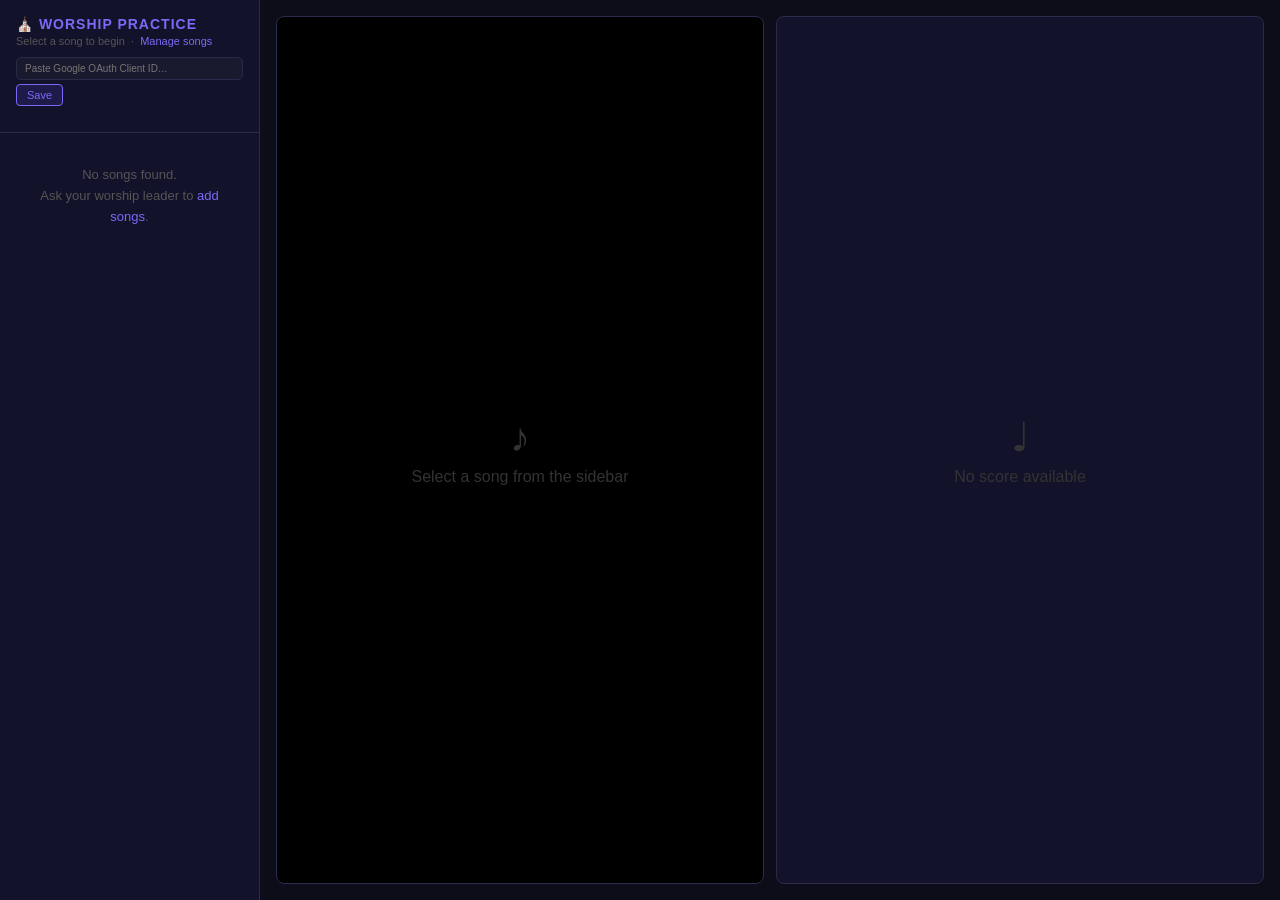
==== index.html @ 6725a465 "Initial commit: worship songs tool Co-Authored-By: TingYi-Chang <tonyshop123@gmail.com>" ====
<!DOCTYPE html>
<html lang="en">
<head>
  <meta charset="UTF-8">
  <meta name="viewport" content="width=device-width, initial-scale=1.0">
  <title>Worship Practice</title>
  <link rel="stylesheet" href="style.css">
  <script src="https://accounts.google.com/gsi/client" async defer></script>
</head>
<body>
  <div class="app-layout">
    <!-- Sidebar -->
    <div class="sidebar">
      <div class="sidebar-header">
        <h1>⛪ Worship Practice</h1>
        <p>Select a song to begin &nbsp;·&nbsp; <a href="admin.html" style="color:#7c6af7;text-decoration:none;font-size:11px">Manage songs</a></p>
        <div class="google-acct-section" id="google-acct-section">
          <!-- Filled by JS -->
        </div>
      </div>
      <div class="song-list" id="song-list"></div>
    </div>

    <!-- Main player -->
    <div class="main">
      <!-- Key info bar -->
      <div class="key-bar" id="key-bar" style="display:none">
        <span class="song-name" id="bar-title"></span>
        <div class="key-display">
          <div class="key-block">
            <div class="label">Original Key</div>
            <div class="value" id="bar-orig">—</div>
          </div>
          <div class="arrow">→</div>
          <div class="key-block">
            <div class="label">Target Key</div>
            <div class="value target" id="bar-target">—</div>
          </div>
          <div class="semitone-box">
            <div class="label">Shift</div>
            <div class="value" id="bar-semitones">0</div>
          </div>
        </div>
        <div class="ext-badge not-installed" id="ext-badge">
          <div class="dot"></div>
          <span id="ext-badge-text">Install extension for pitch shifting</span>
        </div>
      </div>

      <!-- Split: player + score -->
      <div class="content-split">
        <!-- YouTube player -->
        <div class="player-wrapper">
          <div class="player-placeholder" id="player-placeholder">
            <div class="icon">♪</div>
            <div>Select a song from the sidebar</div>
          </div>
          <div id="player-container" style="display:none;width:100%;height:100%">
            <div id="yt-player"></div>
          </div>
        </div>

        <!-- Score panel -->
        <div class="score-panel" id="score-panel">
          <div class="score-placeholder" id="score-placeholder">
            <div class="icon">♩</div>
            <div>No score available</div>
          </div>
          <iframe id="score-frame" class="score-frame" style="display:none" frameborder="0" allowfullscreen></iframe>
        </div>
      </div>

      <!-- Speed bar -->
      <div class="speed-bar" id="speed-bar" style="display:none">
        <span class="label">Speed</span>
        <button class="speed-btn" data-rate="0.5" onclick="setSpeed(0.5)">0.5×</button>
        <button class="speed-btn" data-rate="0.75" onclick="setSpeed(0.75)">0.75×</button>
        <button class="speed-btn active" data-rate="1" onclick="setSpeed(1)">1×</button>
        <button class="speed-btn" data-rate="1.25" onclick="setSpeed(1.25)">1.25×</button>
      </div>
    </div>
  </div>

  <!-- YouTube IFrame API -->
  <script src="https://www.youtube.com/iframe_api"></script>
  <script src="app.js"></script>
  <script>
    let ytPlayer = null;
    let currentSpeed = 1;
    let currentSongId = null;
    let pendingLoad = null;   // {song, semitones} waiting for extension ack
    let fallbackTimer = null; // fires if extension isn't installed

    // ── Google OAuth ───────────────────────────────────────────
    let googleUser = null; // { email, name, picture }

    function loadGoogleUser() {
      try { return JSON.parse(localStorage.getItem('worship_google_user')) || null; }
      catch { return null; }
    }
    function saveGoogleUser(u) {
      localStorage.setItem('worship_google_user', u ? JSON.stringify(u) : 'null');
    }
    function getClientId() {
      return localStorage.getItem('worship_google_client_id') || '';
    }
    function saveClientId(id) {
      localStorage.setItem('worship_google_client_id', id);
    }

    // Called by GIS after sign-in
    function handleGoogleCredential(response) {
      // Decode JWT payload (no verification needed — we're just reading the identity)
      const payload = JSON.parse(atob(response.credential.split('.')[1]));
      googleUser = { email: payload.email, name: payload.name, picture: payload.picture };
      saveGoogleUser(googleUser);
      renderGoogleSection();
    }

    function signOutGoogle() {
      googleUser = null;
      saveGoogleUser(null);
      renderGoogleSection();
    }

    // Rewrite Google URLs to use the signed-in account (authuser=email)
    function applyGoogleAccount(url) {
      if (!googleUser || !url) return url;
      try {
        const u = new URL(url);
        if (u.hostname.endsWith('.google.com')) {
          u.searchParams.set('authuser', googleUser.email);
        }
        return u.toString();
      } catch { return url; }
    }

    function initGoogleSignIn(clientId) {
      if (!clientId || typeof google === 'undefined') return;
      google.accounts.id.initialize({
        client_id: clientId,
        callback: handleGoogleCredential,
        auto_select: true,
      });
      // Render button into the sidebar section
      const btn = document.getElementById('gsi-btn');
      if (btn) {
        google.accounts.id.renderButton(btn, {
          theme: 'filled_black', size: 'medium', shape: 'pill', width: 200
        });
        google.accounts.id.prompt(); // show one-tap if available
      }
    }

    function renderGoogleSection() {
      const section = document.getElementById('google-acct-section');
      if (!section) return;
      if (googleUser) {
        section.innerHTML = `
          <div class="gacct-signed-in">
            <img src="${escHtml(googleUser.picture)}" class="gacct-avatar" alt="">
            <div class="gacct-info">
              <div class="gacct-name">${escHtml(googleUser.name)}</div>
              <div class="gacct-email">${escHtml(googleUser.email)}</div>
            </div>
            <button class="gacct-signout" onclick="signOutGoogle()">✕</button>
          </div>`;
      } else {
        const clientId = getClientId();
        section.innerHTML = `
          <div class="gacct-setup">
            ${!clientId ? `<input id="gsi-client-input" class="gsi-client-input" placeholder="Paste Google OAuth Client ID…">
            <button class="gacct-save-btn" onclick="saveClientIdAndInit()">Save</button>` : ''}
            <div id="gsi-btn" style="margin-top:6px"></div>
          </div>`;
        if (clientId) {
          // Wait for GIS to load then render button
          const tryInit = () => {
            if (typeof google !== 'undefined') initGoogleSignIn(clientId);
            else setTimeout(tryInit, 200);
          };
          tryInit();
        }
      }
    }

    function saveClientIdAndInit() {
      const val = document.getElementById('gsi-client-input')?.value.trim();
      if (!val) return;
      saveClientId(val);
      renderGoogleSection();
      const tryInit = () => {
        if (typeof google !== 'undefined') initGoogleSignIn(val);
        else setTimeout(tryInit, 200);
      };
      tryInit();
    }

    // ── Song list ──────────────────────────────────────────────
    function renderSidebar() {
      const songs = loadSongs();
      const list = document.getElementById('song-list');
      if (songs.length === 0) {
        list.innerHTML = `<div class="empty-state">No songs found.<br>Ask your worship leader to <a href="admin.html">add songs</a>.</div>`;
        return;
      }

      // Group songs by date
      const groups = {};
      songs.forEach(song => {
        const key = song.date || '';
        if (!groups[key]) groups[key] = [];
        groups[key].push(song);
      });

      // Sort groups: dated ones descending, undated at end
      const sortedKeys = Object.keys(groups).sort((a, b) => {
        if (!a) return 1;
        if (!b) return -1;
        return b.localeCompare(a);
      });

      function formatDate(dateStr) {
        if (!dateStr) return 'No Date';
        const [y, m, d] = dateStr.split('-');
        const months = ['Jan','Feb','Mar','Apr','May','Jun','Jul','Aug','Sep','Oct','Nov','Dec'];
        return `${months[parseInt(m,10)-1]} ${parseInt(d,10)}, ${y}`;
      }

      list.innerHTML = sortedKeys.map(key => `
        <div class="date-group">
          <div class="date-header">${escHtml(formatDate(key))}</div>
          ${groups[key].map(song => `
            <div class="song-item ${song.id === currentSongId ? 'active' : ''}"
                 onclick="selectSong(${song.id})">
              <div class="song-title">${escHtml(song.title)}</div>
              <div class="key-badges">
                <span class="badge badge-orig">Orig: ${escHtml(song.originalKey)}</span>
                <span class="badge badge-target">→ ${escHtml(song.targetKey)}</span>
              </div>
            </div>
          `).join('')}
        </div>
      `).join('');
    }

    // ── Song selection ─────────────────────────────────────────
    function selectSong(id) {
      const songs = loadSongs();
      const song = songs.find(s => s.id === id);
      if (!song) return;

      currentSongId = id;
      const semitones = getSemitones(song.originalKey, song.targetKey);

      // Update key bar
      document.getElementById('key-bar').style.display = 'flex';
      document.getElementById('speed-bar').style.display = 'flex';
      document.getElementById('bar-title').textContent = song.title;
      document.getElementById('bar-orig').textContent = song.originalKey;
      document.getElementById('bar-target').textContent = song.targetKey;
      document.getElementById('bar-semitones').textContent =
        semitones === 0 ? '0' : (semitones > 0 ? `+${semitones}` : `${semitones}`) + ' st';

      // Update score panel
      const scoreFrame = document.getElementById('score-frame');
      const scorePlaceholder = document.getElementById('score-placeholder');
      if (song.scoreUrl) {
        scoreFrame.src = applyGoogleAccount(song.scoreUrl);
        scoreFrame.style.display = 'block';
        scorePlaceholder.style.display = 'none';
      } else {
        scoreFrame.src = '';
        scoreFrame.style.display = 'none';
        scorePlaceholder.style.display = 'flex';
      }

      setBadge('waiting');
      renderSidebar();

      // Ask the content script to write semitones to chrome.storage (page JS can't do this).
      // content-worship.js will reply with 'worshipSemitonesReady', then we load the player.
      // A fallback timer loads the player directly if the extension isn't installed.
      pendingLoad = { song, semitones };
      clearTimeout(fallbackTimer);
      fallbackTimer = setTimeout(() => {
        if (pendingLoad) {
          const p = pendingLoad; pendingLoad = null;
          loadPlayer(p.song, p.semitones);
        }
      }, 400);
      window.postMessage({ type: 'worshipSetSemitones', semitones }, '*');
    }

    function loadPlayer(song, semitones) {
      const videoId = extractVideoId(song.youtubeUrl);
      if (!videoId) {
        alert('Could not parse the YouTube URL for this song.');
        return;
      }

      document.getElementById('player-placeholder').style.display = 'none';
      document.getElementById('player-container').style.display = 'block';
      currentSpeed = 1;
      updateSpeedButtons(1);

      if (ytPlayer && typeof ytPlayer.loadVideoById === 'function') {
        ytPlayer.loadVideoById(videoId);
      } else {
        ytPlayer = new YT.Player('yt-player', {
          width: '100%',
          height: '100%',
          videoId: videoId,
          playerVars: {
            autoplay: 1,
            rel: 0,
            modestbranding: 1,
            origin: location.origin
          },
          events: {
            onReady: (e) => e.target.setPlaybackRate(currentSpeed)
          }
        });
      }

      // If no shift needed, confirm immediately
      if (semitones === 0) setBadge('no-shift');
    }

    // ── Extension badge ────────────────────────────────────────
    function setBadge(state) {
      const badge = document.getElementById('ext-badge');
      const text = document.getElementById('ext-badge-text');
      badge.className = `ext-badge ${state}`;
      const labels = {
        'not-installed': 'Install extension for pitch shifting',
        'waiting': 'Applying pitch...',
        'applied': 'Pitch Applied ✓',
        'no-shift': 'No shift needed'
      };
      text.textContent = labels[state] || '';
    }

    // Listen for messages from content-worship.js
    window.addEventListener('message', (e) => {
      if (!e.data) return;

      // Extension stored the semitones — safe to load the iframe now
      if (e.data.type === 'worshipSemitonesReady') {
        clearTimeout(fallbackTimer);
        if (pendingLoad) {
          const p = pendingLoad; pendingLoad = null;
          loadPlayer(p.song, p.semitones);
        }
      }

      // Extension confirmed pitch was applied
      if (e.data.type === 'worshipPitchApplied') {
        setBadge(e.data.semitones === 0 ? 'no-shift' : 'applied');
      }
    });

    // ── Speed control ──────────────────────────────────────────
    function setSpeed(rate) {
      currentSpeed = rate;
      updateSpeedButtons(rate);
      if (ytPlayer && typeof ytPlayer.setPlaybackRate === 'function') {
        ytPlayer.setPlaybackRate(rate);
      }
    }

    function updateSpeedButtons(rate) {
      document.querySelectorAll('.speed-btn').forEach(btn => {
        btn.classList.toggle('active', parseFloat(btn.dataset.rate) === rate);
      });
    }

    // ── YouTube IFrame API callback ───────────────────────────
    function onYouTubeIframeAPIReady() {
      // Player is created on first song selection
    }

    function escHtml(str) {
      return String(str)
        .replace(/&/g, '&amp;')
        .replace(/</g, '&lt;')
        .replace(/>/g, '&gt;')
        .replace(/"/g, '&quot;');
    }

    // Init Google section on load
    googleUser = loadGoogleUser();
    renderGoogleSection();

    renderSidebar();
  </script>
</body>
</html>
---- style.css ----
* {
  box-sizing: border-box;
  margin: 0;
  padding: 0;
}

body {
  font-family: -apple-system, BlinkMacSystemFont, 'Segoe UI', sans-serif;
  background: #0d0d1a;
  color: #ccc;
  height: 100vh;
  overflow: hidden;
}

/* ── Sidebar ── */
.sidebar {
  width: 260px;
  background: #12122a;
  border-right: 1px solid #2a2a4a;
  display: flex;
  flex-direction: column;
  height: 100vh;
  flex-shrink: 0;
}

.sidebar-header {
  padding: 16px;
  border-bottom: 1px solid #2a2a4a;
}

.sidebar-header h1 {
  color: #7c6af7;
  font-size: 14px;
  font-weight: 700;
  letter-spacing: 1px;
  text-transform: uppercase;
}

.sidebar-header p {
  color: #555;
  font-size: 11px;
  margin-top: 3px;
}

/* ── Google account section ── */
.google-acct-section {
  margin-top: 10px;
}

.gacct-signed-in {
  display: flex;
  align-items: center;
  gap: 8px;
  background: #1a1a3a;
  border-radius: 8px;
  padding: 6px 8px;
}

.gacct-avatar {
  width: 28px;
  height: 28px;
  border-radius: 50%;
  flex-shrink: 0;
}

.gacct-info {
  flex: 1;
  min-width: 0;
}

.gacct-name {
  color: #ccc;
  font-size: 11px;
  font-weight: 600;
  white-space: nowrap;
  overflow: hidden;
  text-overflow: ellipsis;
}

.gacct-email {
  color: #555;
  font-size: 10px;
  white-space: nowrap;
  overflow: hidden;
  text-overflow: ellipsis;
}

.gacct-signout {
  background: none;
  border: none;
  color: #555;
  cursor: pointer;
  font-size: 12px;
  padding: 2px 4px;
  flex-shrink: 0;
}

.gacct-signout:hover { color: #e94560; }

.gacct-setup {
  display: flex;
  flex-direction: column;
  gap: 4px;
}

.gsi-client-input {
  background: #1a1a2e;
  border: 1px solid #2a2a4a;
  border-radius: 5px;
  padding: 5px 8px;
  color: #ccc;
  font-size: 10px;
  outline: none;
  width: 100%;
}

.gsi-client-input:focus { border-color: #7c6af7; }

.gacct-save-btn {
  background: #1e1b4b;
  border: 1px solid #7c6af7;
  color: #7c6af7;
  border-radius: 4px;
  padding: 4px 10px;
  font-size: 11px;
  cursor: pointer;
  align-self: flex-start;
}

.gacct-save-btn:hover { background: #2a2060; }

.song-list {
  flex: 1;
  overflow-y: auto;
  padding: 8px;
}

.song-item {
  border-radius: 6px;
  padding: 10px 12px;
  margin-bottom: 4px;
  cursor: pointer;
  transition: background 0.15s;
}

.song-item:hover {
  background: #1a1a3a;
}

.song-item.active {
  background: #1e1b4b;
  border-left: 3px solid #7c6af7;
  padding-left: 9px;
}

.song-item .song-title {
  color: #fff;
  font-size: 13px;
  font-weight: 500;
  margin-bottom: 5px;
}

.song-item .key-badges {
  display: flex;
  gap: 6px;
}

.badge {
  border-radius: 4px;
  padding: 2px 7px;
  font-size: 10px;
  font-weight: 600;
}

.badge-orig {
  background: #1e1e3a;
  color: #888;
}

.badge-target {
  background: #1e1b4b;
  color: #a89df7;
}

/* ── Date groups in sidebar ── */
.date-group {
  margin-bottom: 4px;
}

.date-header {
  color: #7c6af7;
  font-size: 10px;
  font-weight: 700;
  text-transform: uppercase;
  letter-spacing: 1px;
  padding: 8px 12px 4px;
  border-bottom: 1px solid #2a2a4a;
  margin-bottom: 2px;
}

.empty-state {
  padding: 24px 16px;
  text-align: center;
  color: #555;
  font-size: 13px;
  line-height: 1.6;
}

.empty-state a {
  color: #7c6af7;
  text-decoration: none;
}

/* ── Layout ── */
.app-layout {
  display: flex;
  height: 100vh;
}

.main {
  flex: 1;
  display: flex;
  flex-direction: column;
  padding: 16px;
  gap: 12px;
  overflow: hidden;
  min-width: 0;
}

/* ── Key info bar ── */
.key-bar {
  background: #12122a;
  border-radius: 8px;
  padding: 10px 16px;
  display: flex;
  align-items: center;
  justify-content: space-between;
  flex-shrink: 0;
}

.key-bar .song-name {
  color: #fff;
  font-weight: 700;
  font-size: 15px;
}

.key-display {
  display: flex;
  align-items: center;
  gap: 10px;
}

.key-block {
  text-align: center;
}

.key-block .label {
  color: #555;
  font-size: 9px;
  text-transform: uppercase;
  letter-spacing: 1px;
}

.key-block .value {
  color: #fff;
  font-size: 22px;
  font-weight: 700;
  line-height: 1.1;
}

.key-block .value.target {
  color: #7c6af7;
}

.arrow {
  color: #7c6af7;
  font-size: 18px;
}

.semitone-box {
  background: #1e1b4b;
  border: 1px solid #7c6af7;
  border-radius: 6px;
  padding: 4px 12px;
  text-align: center;
  margin-left: 6px;
}

.semitone-box .label {
  color: #555;
  font-size: 9px;
  text-transform: uppercase;
  letter-spacing: 1px;
}

.semitone-box .value {
  color: #7c6af7;
  font-size: 14px;
  font-weight: 700;
}

/* ── Extension badge ── */
.ext-badge {
  display: flex;
  align-items: center;
  gap: 6px;
  border-radius: 6px;
  padding: 5px 12px;
  font-size: 11px;
  font-weight: 600;
  border: 1px solid;
}

.ext-badge.not-installed {
  background: #1a1a2e;
  border-color: #444;
  color: #666;
}

.ext-badge.waiting {
  background: #1a1a2e;
  border-color: #555;
  color: #888;
}

.ext-badge.applied {
  background: #0d2e1a;
  border-color: #4ecca3;
  color: #4ecca3;
}

.ext-badge.no-shift {
  background: #1a1a2e;
  border-color: #555;
  color: #888;
}

.ext-badge .dot {
  width: 7px;
  height: 7px;
  border-radius: 50%;
  background: currentColor;
}

/* ── Content split (player + score) ── */
.content-split {
  flex: 1;
  display: flex;
  gap: 12px;
  min-height: 0;
}

/* ── YouTube player ── */
.player-wrapper {
  flex: 1;
  background: #000;
  border-radius: 8px;
  overflow: hidden;
  border: 1px solid #2a2a4a;
  min-height: 0;
}

.player-wrapper iframe {
  width: 100%;
  height: 100%;
  border: none;
  display: block;
}

.player-placeholder {
  width: 100%;
  height: 100%;
  display: flex;
  flex-direction: column;
  align-items: center;
  justify-content: center;
  gap: 8px;
  color: #333;
}

.player-placeholder .icon {
  font-size: 40px;
}

/* ── Score panel ── */
.score-panel {
  flex: 1;
  background: #12122a;
  border-radius: 8px;
  overflow: hidden;
  border: 1px solid #2a2a4a;
  min-height: 0;
  display: flex;
  flex-direction: column;
}

.score-placeholder {
  width: 100%;
  height: 100%;
  display: flex;
  flex-direction: column;
  align-items: center;
  justify-content: center;
  gap: 8px;
  color: #333;
}

.score-placeholder .icon {
  font-size: 40px;
}

.score-frame {
  width: 100%;
  height: 100%;
  border: none;
  display: block;
  background: #fff;
}

/* ── Speed bar ── */
.speed-bar {
  background: #12122a;
  border-radius: 8px;
  padding: 8px 16px;
  display: flex;
  align-items: center;
  gap: 12px;
  flex-shrink: 0;
}

.speed-bar .label {
  color: #555;
  font-size: 11px;
  text-transform: uppercase;
  letter-spacing: 1px;
}

.speed-btn {
  background: #1a1a2e;
  color: #777;
  border: 1px solid #2a2a4a;
  border-radius: 4px;
  padding: 3px 10px;
  font-size: 12px;
  cursor: pointer;
  transition: all 0.15s;
}

.speed-btn:hover {
  border-color: #7c6af7;
  color: #ccc;
}

.speed-btn.active {
  background: #1e1b4b;
  border-color: #7c6af7;
  color: #7c6af7;
}

/* ── Admin page ── */
.admin-layout {
  max-width: 820px;
  margin: 0 auto;
  padding: 24px 16px;
  min-height: 100vh;
  overflow-y: auto;
}

.admin-header {
  margin-bottom: 24px;
}

.admin-header h1 {
  color: #7c6af7;
  font-size: 20px;
  font-weight: 700;
}

.admin-header p {
  color: #555;
  font-size: 13px;
  margin-top: 4px;
}

.admin-header a {
  color: #7c6af7;
  text-decoration: none;
  font-size: 13px;
}

.add-form {
  background: #12122a;
  border-radius: 8px;
  padding: 16px;
  margin-bottom: 24px;
  display: flex;
  gap: 8px;
  flex-wrap: wrap;
  align-items: flex-end;
}

.form-group {
  display: flex;
  flex-direction: column;
  gap: 4px;
}

.form-group label {
  color: #555;
  font-size: 10px;
  text-transform: uppercase;
  letter-spacing: 1px;
}

input[type="text"], input[type="date"], select {
  background: #1a1a2e;
  border: 1px solid #2a2a4a;
  border-radius: 5px;
  padding: 7px 10px;
  color: #fff;
  font-size: 13px;
  outline: none;
  transition: border-color 0.15s;
}

input[type="text"]:focus, input[type="date"]:focus, select:focus {
  border-color: #7c6af7;
}

select option {
  background: #1a1a2e;
}

.input-title { width: 180px; }
.input-url { width: 280px; }
.input-key { width: 80px; }

.btn-add {
  background: #7c6af7;
  color: #fff;
  border: none;
  border-radius: 5px;
  padding: 8px 16px;
  font-size: 13px;
  font-weight: 600;
  cursor: pointer;
  transition: background 0.15s;
  align-self: flex-end;
}

.btn-add:hover {
  background: #9580ff;
}

.song-table {
  background: #12122a;
  border-radius: 8px;
  overflow: hidden;
}

.song-table-header {
  display: grid;
  grid-template-columns: 1fr 2fr 80px 80px 100px 1fr 160px;
  padding: 10px 16px;
  border-bottom: 1px solid #2a2a4a;
  color: #555;
  font-size: 10px;
  text-transform: uppercase;
  letter-spacing: 1px;
}

.song-row {
  display: grid;
  grid-template-columns: 1fr 2fr 80px 80px 100px 1fr 160px;
  padding: 10px 16px;
  border-bottom: 1px solid #1a1a2e;
  align-items: center;
}

.song-row:last-child {
  border-bottom: none;
}

.song-row .col-title {
  color: #fff;
  font-size: 13px;
}

.song-row .col-url {
  color: #555;
  font-size: 11px;
  overflow: hidden;
  text-overflow: ellipsis;
  white-space: nowrap;
  padding-right: 8px;
}

.song-row .col-key {
  font-size: 13px;
  font-weight: 600;
  text-align: center;
}

.col-key.orig { color: #888; }
.col-key.target { color: #7c6af7; }

.song-row .col-date {
  color: #666;
  font-size: 11px;
  text-align: center;
}

.col-actions {
  display: flex;
  gap: 4px;
  justify-content: flex-end;
}

.btn-edit {
  background: none;
  border: 1px solid #2a2a4a;
  color: #7c6af7;
  font-size: 12px;
  cursor: pointer;
  padding: 3px 8px;
  border-radius: 3px;
  transition: background 0.15s;
}

.btn-edit:hover {
  background: #1e1b4b;
}

.btn-save {
  background: #7c6af7;
  border: none;
  color: #fff;
  font-size: 12px;
  cursor: pointer;
  padding: 3px 8px;
  border-radius: 3px;
  transition: background 0.15s;
  font-weight: 600;
}

.btn-save:hover {
  background: #9580ff;
}

.btn-cancel {
  background: none;
  border: 1px solid #2a2a4a;
  color: #888;
  font-size: 12px;
  cursor: pointer;
  padding: 3px 8px;
  border-radius: 3px;
  transition: background 0.15s;
}

.btn-cancel:hover {
  background: #1a1a2e;
}

.btn-remove {
  background: none;
  border: none;
  color: #e94560;
  font-size: 12px;
  cursor: pointer;
  padding: 3px 6px;
  border-radius: 3px;
  transition: background 0.15s;
}

.btn-remove:hover {
  background: #2a1a1e;
}

.song-row.editing {
  background: #14143a;
}

.edit-input {
  background: #1a1a2e;
  border: 1px solid #7c6af7;
  border-radius: 4px;
  padding: 5px 8px;
  color: #fff;
  font-size: 12px;
  outline: none;
  width: 100%;
}

.error-msg {
  color: #e94560;
  font-size: 12px;
  padding: 6px 0;
  display: none;
}

body.admin-page {
  overflow-y: auto;
  height: auto;
}
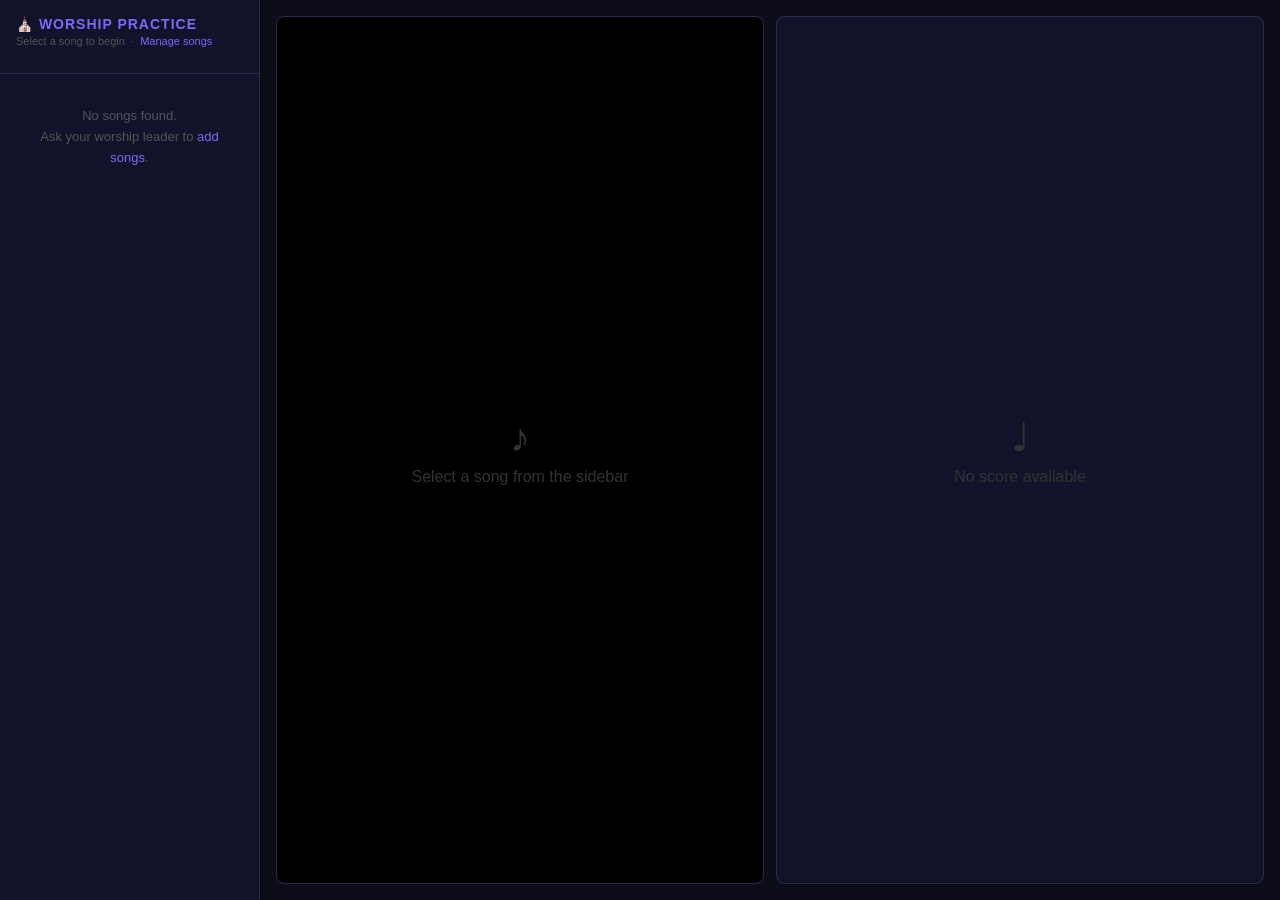
==== commit 8e79bc05: "Add split-screen score panel with Google Sign-In - Split main area 50/50: YouTube player left, score" ====
--- a/index.html
+++ b/index.html
@@ -14,9 +14,7 @@
       <div class="sidebar-header">
         <h1>⛪ Worship Practice</h1>
         <p>Select a song to begin &nbsp;·&nbsp; <a href="admin.html" style="color:#7c6af7;text-decoration:none;font-size:11px">Manage songs</a></p>
-        <div class="google-acct-section" id="google-acct-section">
-          <!-- Filled by JS -->
-        </div>
+        <div id="google-acct-section" class="google-acct-section"></div>
       </div>
       <div class="song-list" id="song-list"></div>
     </div>
@@ -66,7 +64,8 @@
             <div class="icon">♩</div>
             <div>No score available</div>
           </div>
-          <iframe id="score-frame" class="score-frame" style="display:none" frameborder="0" allowfullscreen></iframe>
+          <iframe id="score-frame" class="score-frame" style="display:none" frameborder="0" allowfullscreen
+            allow="autoplay" sandbox="allow-scripts allow-same-origin allow-forms allow-popups allow-popups-to-escape-sandbox"></iframe>
         </div>
       </div>
 
@@ -85,115 +84,105 @@
   <script src="https://www.youtube.com/iframe_api"></script>
   <script src="app.js"></script>
   <script>
+    const GOOGLE_CLIENT_ID = '1020575328429-dgmji6ps2kv9dqg5uc05tbs5veo2bcuv.apps.googleusercontent.com';
+
     let ytPlayer = null;
     let currentSpeed = 1;
     let currentSongId = null;
-    let pendingLoad = null;   // {song, semitones} waiting for extension ack
-    let fallbackTimer = null; // fires if extension isn't installed
-
-    // ── Google OAuth ───────────────────────────────────────────
-    let googleUser = null; // { email, name, picture }
-
-    function loadGoogleUser() {
-      try { return JSON.parse(localStorage.getItem('worship_google_user')) || null; }
-      catch { return null; }
-    }
-    function saveGoogleUser(u) {
-      localStorage.setItem('worship_google_user', u ? JSON.stringify(u) : 'null');
-    }
-    function getClientId() {
-      return localStorage.getItem('worship_google_client_id') || '';
-    }
-    function saveClientId(id) {
-      localStorage.setItem('worship_google_client_id', id);
-    }
-
-    // Called by GIS after sign-in
-    function handleGoogleCredential(response) {
-      // Decode JWT payload (no verification needed — we're just reading the identity)
+    let pendingLoad = null;
+    let fallbackTimer = null;
+    let googleEmail = localStorage.getItem('worship_google_email') || null;
+
+    // ── Google Sign-In ─────────────────────────────────────────
+    function onGoogleSignIn(response) {
       const payload = JSON.parse(atob(response.credential.split('.')[1]));
-      googleUser = { email: payload.email, name: payload.name, picture: payload.picture };
-      saveGoogleUser(googleUser);
+      googleEmail = payload.email;
+      localStorage.setItem('worship_google_email', googleEmail);
       renderGoogleSection();
+      reloadScore();
     }
 
     function signOutGoogle() {
-      googleUser = null;
-      saveGoogleUser(null);
+      googleEmail = null;
+      localStorage.removeItem('worship_google_email');
+      google.accounts.id.disableAutoSelect();
       renderGoogleSection();
-    }
-
-    // Rewrite Google URLs to use the signed-in account (authuser=email)
-    function applyGoogleAccount(url) {
-      if (!googleUser || !url) return url;
-      try {
-        const u = new URL(url);
-        if (u.hostname.endsWith('.google.com')) {
-          u.searchParams.set('authuser', googleUser.email);
-        }
-        return u.toString();
-      } catch { return url; }
-    }
-
-    function initGoogleSignIn(clientId) {
-      if (!clientId || typeof google === 'undefined') return;
-      google.accounts.id.initialize({
-        client_id: clientId,
-        callback: handleGoogleCredential,
-        auto_select: true,
-      });
-      // Render button into the sidebar section
-      const btn = document.getElementById('gsi-btn');
-      if (btn) {
-        google.accounts.id.renderButton(btn, {
-          theme: 'filled_black', size: 'medium', shape: 'pill', width: 200
-        });
-        google.accounts.id.prompt(); // show one-tap if available
-      }
+      reloadScore();
     }
 
     function renderGoogleSection() {
-      const section = document.getElementById('google-acct-section');
-      if (!section) return;
-      if (googleUser) {
-        section.innerHTML = `
-          <div class="gacct-signed-in">
-            <img src="${escHtml(googleUser.picture)}" class="gacct-avatar" alt="">
-            <div class="gacct-info">
-              <div class="gacct-name">${escHtml(googleUser.name)}</div>
-              <div class="gacct-email">${escHtml(googleUser.email)}</div>
-            </div>
+      const el = document.getElementById('google-acct-section');
+      if (googleEmail) {
+        el.innerHTML = `
+          <div class="gacct-row">
+            <span class="gacct-email">${escHtml(googleEmail)}</span>
+            <button class="gacct-switch" onclick="switchGoogleAccount()">Switch</button>
             <button class="gacct-signout" onclick="signOutGoogle()">✕</button>
           </div>`;
       } else {
-        const clientId = getClientId();
-        section.innerHTML = `
-          <div class="gacct-setup">
-            ${!clientId ? `<input id="gsi-client-input" class="gsi-client-input" placeholder="Paste Google OAuth Client ID…">
-            <button class="gacct-save-btn" onclick="saveClientIdAndInit()">Save</button>` : ''}
-            <div id="gsi-btn" style="margin-top:6px"></div>
-          </div>`;
-        if (clientId) {
-          // Wait for GIS to load then render button
-          const tryInit = () => {
-            if (typeof google !== 'undefined') initGoogleSignIn(clientId);
-            else setTimeout(tryInit, 200);
-          };
-          tryInit();
-        }
-      }
-    }
-
-    function saveClientIdAndInit() {
-      const val = document.getElementById('gsi-client-input')?.value.trim();
-      if (!val) return;
-      saveClientId(val);
-      renderGoogleSection();
-      const tryInit = () => {
-        if (typeof google !== 'undefined') initGoogleSignIn(val);
-        else setTimeout(tryInit, 200);
-      };
-      tryInit();
+        el.innerHTML = `<div id="gsi-btn"></div>`;
+        waitForGIS(() => {
+          google.accounts.id.initialize({
+            client_id: GOOGLE_CLIENT_ID,
+            callback: onGoogleSignIn,
+            ux_mode: 'popup',
+          });
+          google.accounts.id.renderButton(document.getElementById('gsi-btn'), {
+            theme: 'filled_black', size: 'medium', shape: 'pill', width: 220, text: 'signin_with'
+          });
+        });
+      }
+    }
+
+    function switchGoogleAccount() {
+      // Sign out of current selection and show account chooser again
+      googleEmail = null;
+      localStorage.removeItem('worship_google_email');
+      const el = document.getElementById('google-acct-section');
+      el.innerHTML = `<div id="gsi-btn"></div>`;
+      waitForGIS(() => {
+        google.accounts.id.initialize({
+          client_id: GOOGLE_CLIENT_ID,
+          callback: onGoogleSignIn,
+          ux_mode: 'popup',
+        });
+        google.accounts.id.renderButton(document.getElementById('gsi-btn'), {
+          theme: 'filled_black', size: 'medium', shape: 'pill', width: 220, text: 'signin_with'
+        });
+        google.accounts.id.prompt();
+      });
+    }
+
+    function waitForGIS(fn) {
+      if (typeof google !== 'undefined' && google.accounts) fn();
+      else setTimeout(() => waitForGIS(fn), 100);
+    }
+
+    function applyGoogleAccount(url) {
+      if (!url) return url;
+      try {
+        const u = new URL(url);
+        if (!u.hostname.endsWith('.google.com')) return url;
+
+        // Convert to /preview embed format
+        u.pathname = u.pathname
+          .replace(/\/(edit|view|pub)(\/.*)?$/, '/preview')
+          .replace(/\/(htmlview)(\/.*)?$/, '/preview');
+
+        // Strip non-embed params, keep only the file path clean
+        const embedUrl = new URL(u.origin + u.pathname);
+        if (googleEmail) embedUrl.searchParams.set('authuser', googleEmail);
+        embedUrl.searchParams.set('rm', 'minimal');
+        return embedUrl.toString();
+      } catch { return url; }
+    }
+
+    function reloadScore() {
+      if (!currentSongId) return;
+      const song = loadSongs().find(s => s.id === currentSongId);
+      if (song && song.scoreUrl) {
+        document.getElementById('score-frame').src = applyGoogleAccount(song.scoreUrl);
+      }
     }
 
     // ── Song list ──────────────────────────────────────────────
@@ -205,7 +194,6 @@
         return;
       }
 
-      // Group songs by date
       const groups = {};
       songs.forEach(song => {
         const key = song.date || '';
@@ -213,7 +201,6 @@
         groups[key].push(song);
       });
 
-      // Sort groups: dated ones descending, undated at end
       const sortedKeys = Object.keys(groups).sort((a, b) => {
         if (!a) return 1;
         if (!b) return -1;
@@ -253,7 +240,6 @@
       currentSongId = id;
       const semitones = getSemitones(song.originalKey, song.targetKey);
 
-      // Update key bar
       document.getElementById('key-bar').style.display = 'flex';
       document.getElementById('speed-bar').style.display = 'flex';
       document.getElementById('bar-title').textContent = song.title;
@@ -262,7 +248,6 @@
       document.getElementById('bar-semitones').textContent =
         semitones === 0 ? '0' : (semitones > 0 ? `+${semitones}` : `${semitones}`) + ' st';
 
-      // Update score panel
       const scoreFrame = document.getElementById('score-frame');
       const scorePlaceholder = document.getElementById('score-placeholder');
       if (song.scoreUrl) {
@@ -278,9 +263,6 @@
       setBadge('waiting');
       renderSidebar();
 
-      // Ask the content script to write semitones to chrome.storage (page JS can't do this).
-      // content-worship.js will reply with 'worshipSemitonesReady', then we load the player.
-      // A fallback timer loads the player directly if the extension isn't installed.
       pendingLoad = { song, semitones };
       clearTimeout(fallbackTimer);
       fallbackTimer = setTimeout(() => {
@@ -294,10 +276,7 @@
 
     function loadPlayer(song, semitones) {
       const videoId = extractVideoId(song.youtubeUrl);
-      if (!videoId) {
-        alert('Could not parse the YouTube URL for this song.');
-        return;
-      }
+      if (!videoId) { alert('Could not parse the YouTube URL for this song.'); return; }
 
       document.getElementById('player-placeholder').style.display = 'none';
       document.getElementById('player-container').style.display = 'block';
@@ -308,22 +287,11 @@
         ytPlayer.loadVideoById(videoId);
       } else {
         ytPlayer = new YT.Player('yt-player', {
-          width: '100%',
-          height: '100%',
-          videoId: videoId,
-          playerVars: {
-            autoplay: 1,
-            rel: 0,
-            modestbranding: 1,
-            origin: location.origin
-          },
-          events: {
-            onReady: (e) => e.target.setPlaybackRate(currentSpeed)
-          }
+          width: '100%', height: '100%', videoId,
+          playerVars: { autoplay: 1, rel: 0, modestbranding: 1, origin: location.origin },
+          events: { onReady: (e) => e.target.setPlaybackRate(currentSpeed) }
         });
       }
-
-      // If no shift needed, confirm immediately
       if (semitones === 0) setBadge('no-shift');
     }
 
@@ -341,20 +309,12 @@
       text.textContent = labels[state] || '';
     }
 
-    // Listen for messages from content-worship.js
     window.addEventListener('message', (e) => {
       if (!e.data) return;
-
-      // Extension stored the semitones — safe to load the iframe now
       if (e.data.type === 'worshipSemitonesReady') {
         clearTimeout(fallbackTimer);
-        if (pendingLoad) {
-          const p = pendingLoad; pendingLoad = null;
-          loadPlayer(p.song, p.semitones);
-        }
-      }
-
-      // Extension confirmed pitch was applied
+        if (pendingLoad) { const p = pendingLoad; pendingLoad = null; loadPlayer(p.song, p.semitones); }
+      }
       if (e.data.type === 'worshipPitchApplied') {
         setBadge(e.data.semitones === 0 ? 'no-shift' : 'applied');
       }
@@ -364,9 +324,7 @@
     function setSpeed(rate) {
       currentSpeed = rate;
       updateSpeedButtons(rate);
-      if (ytPlayer && typeof ytPlayer.setPlaybackRate === 'function') {
-        ytPlayer.setPlaybackRate(rate);
-      }
+      if (ytPlayer && typeof ytPlayer.setPlaybackRate === 'function') ytPlayer.setPlaybackRate(rate);
     }
 
     function updateSpeedButtons(rate) {
@@ -375,23 +333,15 @@
       });
     }
 
-    // ── YouTube IFrame API callback ───────────────────────────
-    function onYouTubeIframeAPIReady() {
-      // Player is created on first song selection
-    }
+    function onYouTubeIframeAPIReady() {}
 
     function escHtml(str) {
       return String(str)
-        .replace(/&/g, '&amp;')
-        .replace(/</g, '&lt;')
-        .replace(/>/g, '&gt;')
-        .replace(/"/g, '&quot;');
-    }
-
-    // Init Google section on load
-    googleUser = loadGoogleUser();
+        .replace(/&/g, '&amp;').replace(/</g, '&lt;')
+        .replace(/>/g, '&gt;').replace(/"/g, '&quot;');
+    }
+
     renderGoogleSection();
-
     renderSidebar();
   </script>
 </body>
--- a/style.css
+++ b/style.css
@@ -47,87 +47,48 @@
   margin-top: 10px;
 }
 
-.gacct-signed-in {
-  display: flex;
-  align-items: center;
-  gap: 8px;
+.gacct-row {
+  display: flex;
+  align-items: center;
+  gap: 6px;
   background: #1a1a3a;
   border-radius: 8px;
-  padding: 6px 8px;
-}
-
-.gacct-avatar {
-  width: 28px;
-  height: 28px;
-  border-radius: 50%;
-  flex-shrink: 0;
-}
-
-.gacct-info {
+  padding: 6px 10px;
+}
+
+.gacct-email {
   flex: 1;
-  min-width: 0;
-}
-
-.gacct-name {
-  color: #ccc;
-  font-size: 11px;
-  font-weight: 600;
-  white-space: nowrap;
+  color: #aaa;
+  font-size: 10px;
   overflow: hidden;
   text-overflow: ellipsis;
-}
-
-.gacct-email {
-  color: #555;
+  white-space: nowrap;
+}
+
+.gacct-switch {
+  background: none;
+  border: 1px solid #2a2a4a;
+  color: #7c6af7;
   font-size: 10px;
-  white-space: nowrap;
-  overflow: hidden;
-  text-overflow: ellipsis;
-}
+  border-radius: 4px;
+  padding: 2px 7px;
+  cursor: pointer;
+  flex-shrink: 0;
+}
+
+.gacct-switch:hover { background: #1e1b4b; }
 
 .gacct-signout {
   background: none;
   border: none;
-  color: #555;
-  cursor: pointer;
-  font-size: 12px;
-  padding: 2px 4px;
+  color: #444;
+  cursor: pointer;
+  font-size: 12px;
+  padding: 0 2px;
   flex-shrink: 0;
 }
 
 .gacct-signout:hover { color: #e94560; }
-
-.gacct-setup {
-  display: flex;
-  flex-direction: column;
-  gap: 4px;
-}
-
-.gsi-client-input {
-  background: #1a1a2e;
-  border: 1px solid #2a2a4a;
-  border-radius: 5px;
-  padding: 5px 8px;
-  color: #ccc;
-  font-size: 10px;
-  outline: none;
-  width: 100%;
-}
-
-.gsi-client-input:focus { border-color: #7c6af7; }
-
-.gacct-save-btn {
-  background: #1e1b4b;
-  border: 1px solid #7c6af7;
-  color: #7c6af7;
-  border-radius: 4px;
-  padding: 4px 10px;
-  font-size: 11px;
-  cursor: pointer;
-  align-self: flex-start;
-}
-
-.gacct-save-btn:hover { background: #2a2060; }
 
 .song-list {
   flex: 1;
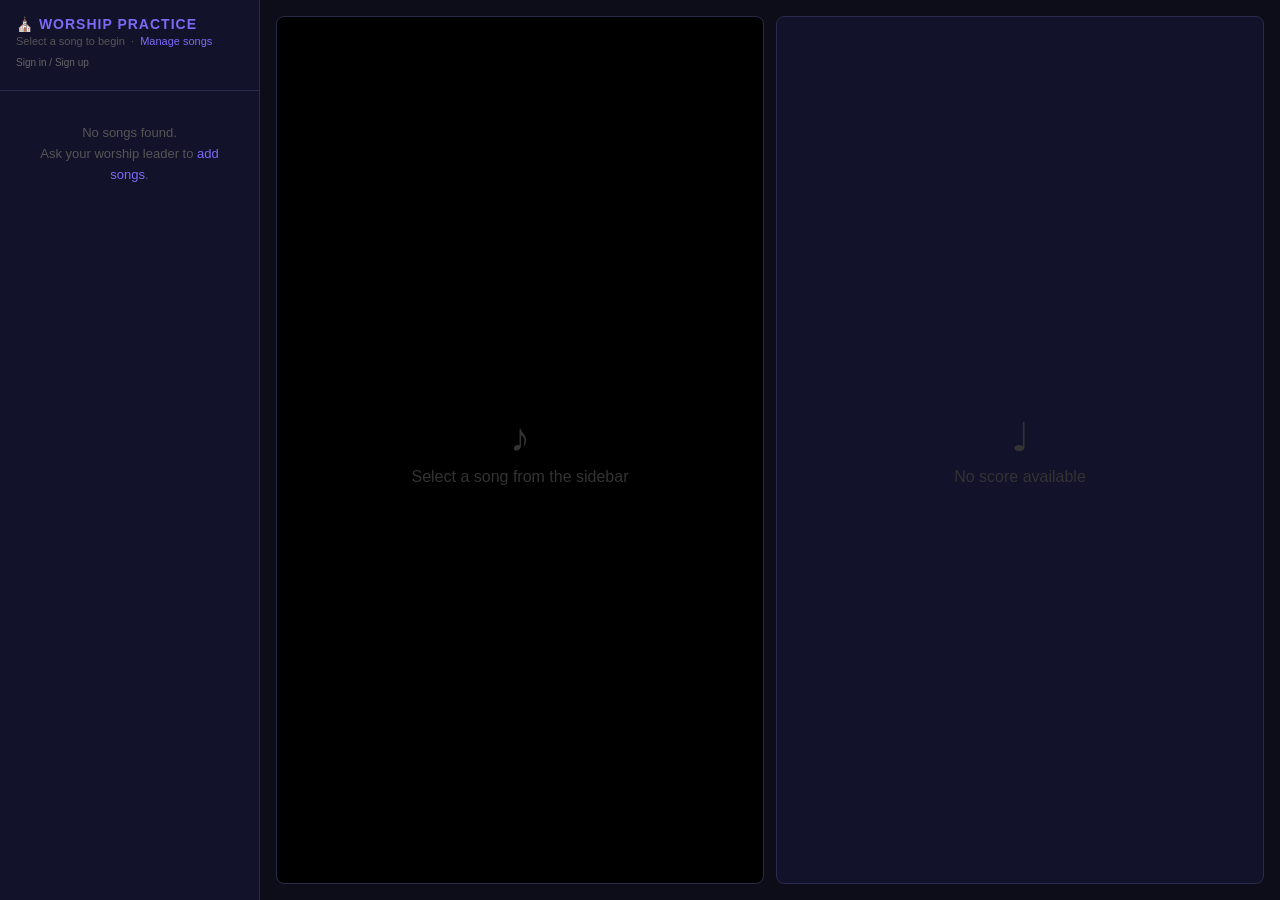
==== commit e0d481c4: "Redesign Google account section with profile photo and name - Show profile photo (with initial fallb" ====
--- a/index.html
+++ b/index.html
@@ -92,19 +92,29 @@
     let pendingLoad = null;
     let fallbackTimer = null;
     let googleEmail = localStorage.getItem('worship_google_email') || null;
+    let googleName = localStorage.getItem('worship_google_name') || null;
+    let googlePicture = localStorage.getItem('worship_google_picture') || null;
 
     // ── Google Sign-In ─────────────────────────────────────────
     function onGoogleSignIn(response) {
       const payload = JSON.parse(atob(response.credential.split('.')[1]));
       googleEmail = payload.email;
+      googleName = payload.name || null;
+      googlePicture = payload.picture || null;
       localStorage.setItem('worship_google_email', googleEmail);
+      if (googleName) localStorage.setItem('worship_google_name', googleName);
+      if (googlePicture) localStorage.setItem('worship_google_picture', googlePicture);
       renderGoogleSection();
       reloadScore();
     }
 
     function signOutGoogle() {
       googleEmail = null;
+      googleName = null;
+      googlePicture = null;
       localStorage.removeItem('worship_google_email');
+      localStorage.removeItem('worship_google_name');
+      localStorage.removeItem('worship_google_picture');
       google.accounts.id.disableAutoSelect();
       renderGoogleSection();
       reloadScore();
@@ -113,14 +123,20 @@
     function renderGoogleSection() {
       const el = document.getElementById('google-acct-section');
       if (googleEmail) {
+        const photoHtml = googlePicture
+          ? `<img src="${escHtml(googlePicture)}" alt="">`
+          : escHtml((googleName || googleEmail).charAt(0).toUpperCase());
         el.innerHTML = `
           <div class="gacct-row">
-            <span class="gacct-email">${escHtml(googleEmail)}</span>
-            <button class="gacct-switch" onclick="switchGoogleAccount()">Switch</button>
+            <div class="gacct-photo">${photoHtml}</div>
+            <div class="gacct-info">
+              <div class="gacct-name">${escHtml(googleName || googleEmail)}</div>
+              <div class="gacct-email">${escHtml(googleEmail)}</div>
+            </div>
             <button class="gacct-signout" onclick="signOutGoogle()">✕</button>
           </div>`;
       } else {
-        el.innerHTML = `<div id="gsi-btn"></div>`;
+        el.innerHTML = `<div class="gacct-signin-label">Sign in / Sign up</div><div id="gsi-btn"></div>`;
         waitForGIS(() => {
           google.accounts.id.initialize({
             client_id: GOOGLE_CLIENT_ID,
@@ -132,25 +148,6 @@
           });
         });
       }
-    }
-
-    function switchGoogleAccount() {
-      // Sign out of current selection and show account chooser again
-      googleEmail = null;
-      localStorage.removeItem('worship_google_email');
-      const el = document.getElementById('google-acct-section');
-      el.innerHTML = `<div id="gsi-btn"></div>`;
-      waitForGIS(() => {
-        google.accounts.id.initialize({
-          client_id: GOOGLE_CLIENT_ID,
-          callback: onGoogleSignIn,
-          ux_mode: 'popup',
-        });
-        google.accounts.id.renderButton(document.getElementById('gsi-btn'), {
-          theme: 'filled_black', size: 'medium', shape: 'pill', width: 220, text: 'signin_with'
-        });
-        google.accounts.id.prompt();
-      });
     }
 
     function waitForGIS(fn) {
--- a/style.css
+++ b/style.css
@@ -47,41 +47,72 @@
   margin-top: 10px;
 }
 
+.gacct-signin-label {
+  color: #666;
+  font-size: 10px;
+  margin-bottom: 6px;
+}
+
 .gacct-row {
   display: flex;
   align-items: center;
-  gap: 6px;
-  background: #1a1a3a;
+  gap: 8px;
+  background: #1e1b4b;
   border-radius: 8px;
-  padding: 6px 10px;
+  padding: 7px 10px;
+}
+
+.gacct-photo {
+  width: 30px;
+  height: 30px;
+  border-radius: 50%;
+  background: #7c6af7;
+  display: flex;
+  align-items: center;
+  justify-content: center;
+  color: #fff;
+  font-size: 13px;
+  font-weight: 700;
+  flex-shrink: 0;
+  border: 2px solid #7c6af750;
+  overflow: hidden;
+}
+
+.gacct-photo img {
+  width: 100%;
+  height: 100%;
+  object-fit: cover;
+  display: block;
+}
+
+.gacct-info {
+  flex: 1;
+  min-width: 0;
+}
+
+.gacct-name {
+  color: #d4cfff;
+  font-size: 12px;
+  font-weight: 600;
+  white-space: nowrap;
+  overflow: hidden;
+  text-overflow: ellipsis;
 }
 
 .gacct-email {
-  flex: 1;
-  color: #aaa;
-  font-size: 10px;
+  color: #7c6af7;
+  font-size: 9px;
+  margin-top: 1px;
+  white-space: nowrap;
   overflow: hidden;
   text-overflow: ellipsis;
-  white-space: nowrap;
-}
-
-.gacct-switch {
-  background: none;
-  border: 1px solid #2a2a4a;
-  color: #7c6af7;
-  font-size: 10px;
-  border-radius: 4px;
-  padding: 2px 7px;
-  cursor: pointer;
-  flex-shrink: 0;
-}
-
-.gacct-switch:hover { background: #1e1b4b; }
+  opacity: 0.7;
+}
 
 .gacct-signout {
   background: none;
   border: none;
-  color: #444;
+  color: #555;
   cursor: pointer;
   font-size: 12px;
   padding: 0 2px;
